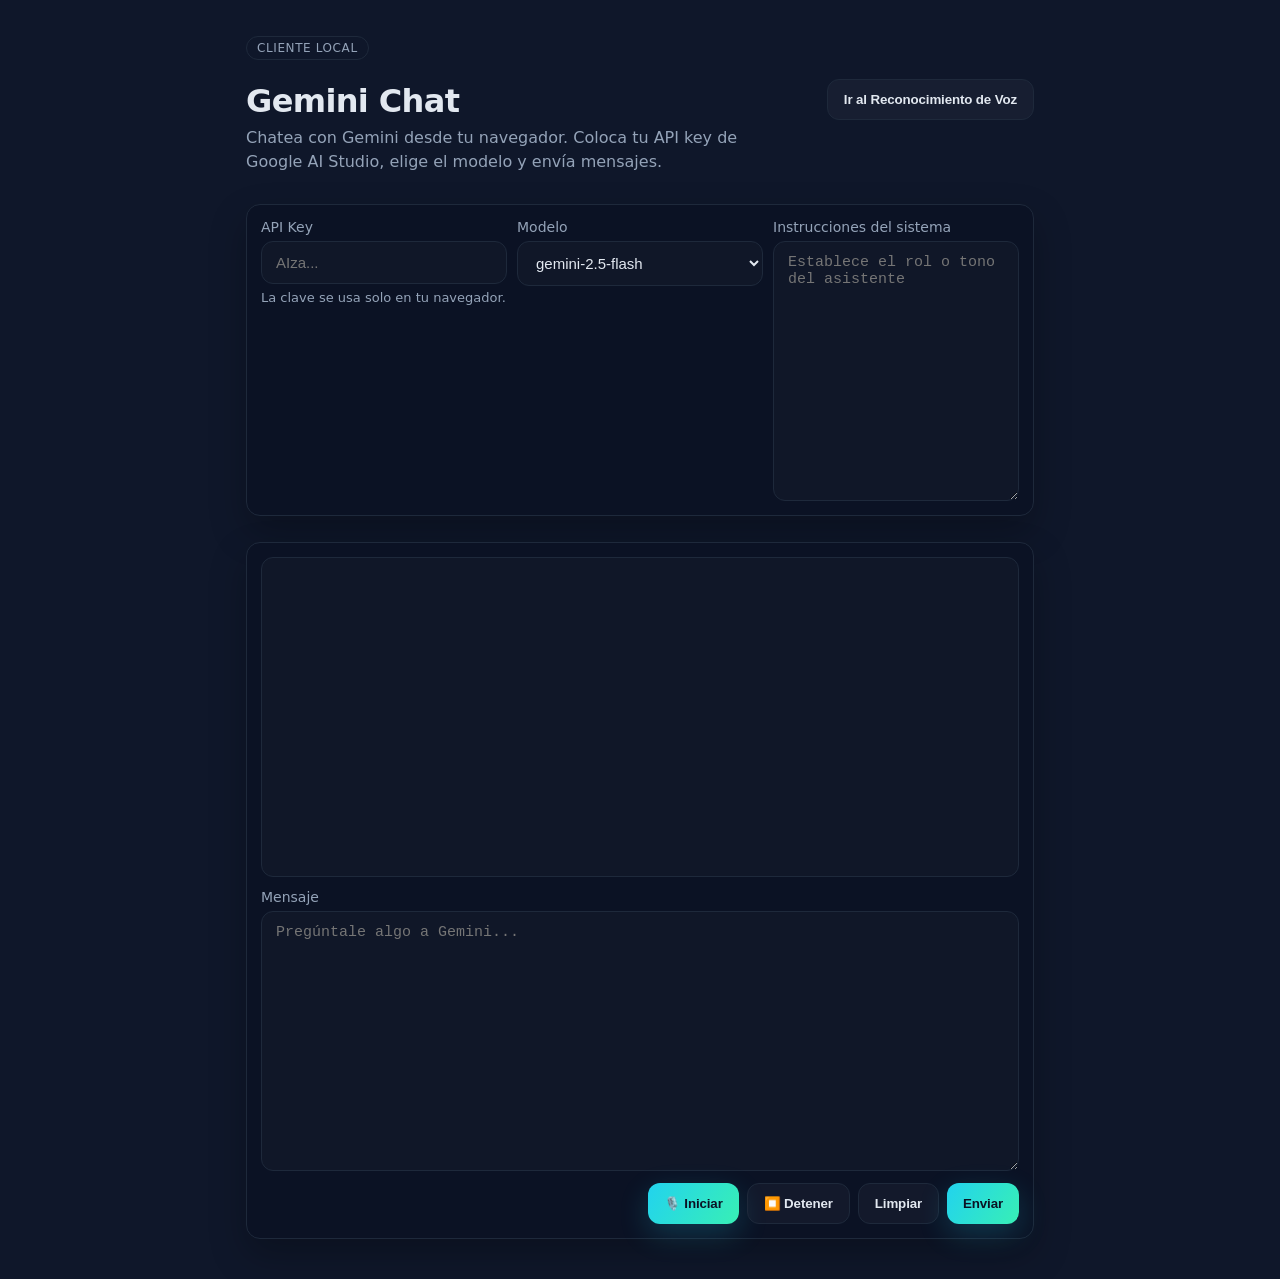
==== chat/index.html @ 1f659e2b "Feature: Gemini Chat AI - Design Changed by AI" ====
<!DOCTYPE html>
<html lang="es">
    <head>
        <meta charset="UTF-8" />
        <meta name="viewport" content="width=device-width, initial-scale=1.0" />
        <title>Gemini Chat</title>
        <link rel="stylesheet" href="../style.css" />
        <link rel="stylesheet" href="style.css" />
    </head>
    <body>
        <main class="page">
            <header class="hero">
                <div style="max-width: 70%">
                    <p class="eyebrow">Cliente local</p>
                    <h1>Gemini Chat</h1>
                    <p class="lede">
                        Chatea con Gemini desde tu navegador. Coloca tu API key
                        de Google AI Studio, elige el modelo y envía mensajes.
                    </p>
                </div>
                <div class="cta">
                    <button
                        type="button"
                        class="ghost"
                        onclick="location.href='../index.html'"
                    >
                        Ir al Reconocimiento de Voz
                    </button>
                </div>
            </header>

            <section class="panel settings" style="align-items: flex-start">
                <div class="field">
                    <label for="apiKey">API Key</label>
                    <input
                        id="apiKey"
                        type="password"
                        placeholder="AIza..."
                        autocomplete="off"
                    />
                    <div class="helper">
                        La clave se usa solo en tu navegador.
                    </div>
                </div>
                <div class="field">
                    <label for="model">Modelo</label>
                    <select id="model">
                        <option value="gemini-2.5-flash">
                            gemini-2.5-flash
                        </option>
                        <option value="gemini-1.5-pro-latest">
                            gemini-1.5-pro-latest
                        </option>
                        <option value="gemini-1.5-flash-latest">
                            gemini-1.5-flash-latest
                        </option>
                    </select>
                </div>
                <div class="field" style="flex-wrap: wrap">
                    <label for="system">Instrucciones del sistema</label>
                    <textarea
                        id="system"
                        rows="2"
                        placeholder="Establece el rol o tono del asistente"
                    ></textarea>
                </div>
            </section>

            <section class="panel chat">
                <div id="chat-log" class="chat-log" aria-live="polite"></div>

                <div class="field">
                    <label for="texto">Mensaje</label>
                    <textarea
                        id="texto"
                        rows="3"
                        placeholder="Pregúntale algo a Gemini..."
                    ></textarea>
                </div>

                <div
                    id="recordingIndicator"
                    class="recording-indicator"
                    aria-live="polite"
                >
                    <span class="recording-dot"></span>
                    <span>Escuchando...</span>
                </div>

                <div class="actions">
                    <div class="status" id="status"></div>
                    <div class="buttons">
                        <button type="button" onclick="iniciarReconocimiento()">
                            🎙️ Iniciar
                        </button>
                        <button
                            type="button"
                            class="ghost"
                            onclick="detenerReconocimiento()"
                        >
                            ⏹️ Detener
                        </button>
                        <button id="clear" class="ghost" type="button">
                            Limpiar
                        </button>
                        <button id="send" type="button">Enviar</button>
                    </div>
                </div>
            </section>
        </main>

        <script src="../main.js"></script>
        <script src="chat.js"></script>
    </body>
</html>
---- style.css ----
* {
    box-sizing: border-box;
}

:root {
    --bg: #0f172a;
    --panel: #0b1224;
    --border: #1e293b;
    --accent: #22d3ee;
    --accent-2: #38efb5;
    --text: #e2e8f0;
    --muted: #94a3b8;
    font-family: 'Segoe UI', system-ui, -apple-system, sans-serif;
}

body {
    margin: 0;
    background: var(--bg);
    color: var(--text);
}

.page {
    max-width: 880px;
    margin: 0 auto;
    padding: 28px 16px 44px;
    display: flex;
    flex-direction: column;
    gap: 14px;
}

.hero {
    display: flex;
    justify-content: space-between;
    gap: 18px;
    align-items: center;
    flex-wrap: wrap;
}

.eyebrow {
    display: inline-flex;
    padding: 4px 10px;
    border: 1px solid var(--border);
    border-radius: 999px;
    color: var(--muted);
    font-size: 12px;
    letter-spacing: 0.05em;
    text-transform: uppercase;
}

h1 {
    margin: 10px 0 6px;
    font-weight: 700;
    letter-spacing: -0.02em;
}

.lede {
    margin: 0;
    color: var(--muted);
    max-width: 640px;
    line-height: 1.5;
}

.panel {
    background: var(--panel);
    border: 1px solid var(--border);
    border-radius: 14px;
    padding: 16px;
    box-shadow: 0 16px 36px rgba(0, 0, 0, 0.25);
}

.panel-header {
    display: flex;
    align-items: center;
    justify-content: space-between;
    gap: 10px;
    flex-wrap: wrap;
    margin-bottom: 10px;
}

.muted-text {
    color: var(--muted);
    font-size: 13px;
}

.controls-panel .button-row {
    justify-content: flex-start;
}

.button-row {
    display: flex;
    gap: 10px;
    margin-top: 10px;
    margin-bottom: 10px;
    flex-wrap: wrap;
}

button {
    border: none;
    cursor: pointer;
    border-radius: 12px;
    padding: 12px 16px;
    font-weight: 700;
    letter-spacing: -0.01em;
    color: #0b1224;
    background: linear-gradient(120deg, var(--accent), var(--accent-2));
    box-shadow: 0 10px 30px rgba(34, 211, 238, 0.2);
    transition: transform 120ms ease, box-shadow 120ms ease;
}

button:hover {
    transform: translateY(-1px);
    box-shadow: 0 16px 34px rgba(34, 211, 238, 0.28);
}

button:disabled {
    opacity: 0.6;
    cursor: not-allowed;
    transform: none;
    box-shadow: none;
}

button.ghost {
    background: rgba(255, 255, 255, 0.03);
    color: var(--text);
    box-shadow: none;
    border: 1px solid var(--border);
}

.cta {
    display: flex;
    gap: 10px;
}

.field {
    display: flex;
    flex-direction: column;
    gap: 6px;
    font-size: 14px;
    color: var(--muted);
}

label {
    color: var(--muted);
    font-size: 14px;
}

textarea {
    width: 100%;
    min-height: 260px;
    padding: 14px;
    border-radius: 12px;
    border: 1px solid var(--border);
    background: rgba(255, 255, 255, 0.02);
    color: var(--text);
    font-size: 16px;
    resize: vertical;
}

textarea:focus {
    outline: 2px solid var(--accent);
    border-color: var(--accent);
}

.secondary {
    justify-content: flex-end;
}

.recording-indicator {
    display: none;
    align-items: center;
    gap: 10px;
    padding: 10px 12px;
    border-radius: 10px;
    border: 1px solid rgba(34, 211, 238, 0.35);
    background: rgba(34, 211, 238, 0.08);
    color: var(--text);
    font-weight: 600;
    font-size: 14px;
}

.recording-indicator.active {
    display: inline-flex;
}

.recording-dot {
    width: 10px;
    height: 10px;
    border-radius: 50%;
    background: var(--accent);
    box-shadow: 0 0 0 0 rgba(34, 211, 238, 0.6);
    animation: pulse 1.4s ease-in-out infinite;
}

@keyframes pulse {
    0% {
        box-shadow: 0 0 0 0 rgba(34, 211, 238, 0.6);
    }
    70% {
        box-shadow: 0 0 0 12px rgba(34, 211, 238, 0);
    }
    100% {
        box-shadow: 0 0 0 0 rgba(34, 211, 238, 0);
    }
}

@media (max-width: 640px) {
    .hero {
        flex-direction: column;
        align-items: flex-start;
    }

    .secondary {
        justify-content: flex-start;
    }
}
---- chat/style.css ----
* {
	box-sizing: border-box;
}

:root {
	--bg: #0f172a;
	--panel: #0b1224;
	--border: #1e293b;
	--accent: #22d3ee;
	--accent-2: #38efb5;
	--text: #e2e8f0;
	--muted: #94a3b8;
	font-family: 'Segoe UI', system-ui, -apple-system, sans-serif;
}

body {
	margin: 0;
	background: var(--bg);
	color: var(--text);
}

.page {
	max-width: 820px;
	margin: 0 auto;
	padding: 24px 16px 40px;
}

.hero {
	margin-bottom: 16px;
}

.eyebrow {
	display: inline-flex;
	padding: 4px 10px;
	border: 1px solid var(--border);
	border-radius: 999px;
	color: var(--muted);
	font-size: 12px;
	letter-spacing: 0.05em;
	text-transform: uppercase;
}

h1 {
	margin: 10px 0 6px;
	font-weight: 700;
	letter-spacing: -0.02em;
}

.lede {
	margin: 0;
	color: var(--muted);
	max-width: 720px;
	line-height: 1.5;
}

.panel {
	background: var(--panel);
	border: 1px solid var(--border);
	border-radius: 14px;
	padding: 14px;
	box-shadow: 0 16px 36px rgba(0, 0, 0, 0.25);
}

.settings {
	display: grid;
	gap: 10px;
	grid-template-columns: repeat(auto-fit, minmax(240px, 1fr));
	align-items: end;
	margin-bottom: 12px;
}

.field {
	display: flex;
	flex-direction: column;
	gap: 6px;
	font-size: 14px;
	color: var(--muted);
}

input,
select,
textarea {
	width: 100%;
	padding: 12px 14px;
	border-radius: 12px;
	border: 1px solid var(--border);
	background: rgba(255, 255, 255, 0.02);
	color: var(--text);
	font-size: 15px;
}

input:focus,
select:focus,
textarea:focus {
	outline: 2px solid var(--accent);
	border-color: var(--accent);
}

.helper {
	font-size: 13px;
	color: var(--muted);
}

.chat {
	display: grid;
	gap: 12px;
}

.chat-log {
	min-height: 320px;
	max-height: 520px;
	overflow-y: auto;
	padding: 12px;
	border: 1px solid var(--border);
	border-radius: 12px;
	background: rgba(255, 255, 255, 0.02);
	display: flex;
	flex-direction: column;
	gap: 10px;
}

.message {
	display: flex;
	gap: 10px;
	align-items: flex-start;
}

.message .tag {
	min-width: 60px;
	text-align: center;
	font-size: 12px;
	padding: 4px 8px;
	border: 1px solid var(--border);
	border-radius: 999px;
	color: var(--muted);
}

.bubble {
	flex: 1;
	padding: 10px 12px;
	border-radius: 12px;
	border: 1px solid var(--border);
	background: rgba(255, 255, 255, 0.02);
	white-space: pre-wrap;
	line-height: 1.45;
}

.message.user .bubble {
	background: rgba(34, 211, 238, 0.08);
	border-color: rgba(34, 211, 238, 0.35);
}

.actions {
	display: flex;
	align-items: center;
	justify-content: space-between;
	gap: 10px;
	flex-wrap: wrap;
}

.buttons {
	display: flex;
	gap: 8px;
}

button {
	border: none;
	cursor: pointer;
	border-radius: 12px;
	padding: 12px 16px;
	font-weight: 700;
	letter-spacing: -0.01em;
	color: #0b1224;
	background: linear-gradient(120deg, var(--accent), var(--accent-2));
	box-shadow: 0 10px 30px rgba(34, 211, 238, 0.2);
	transition: transform 120ms ease, box-shadow 120ms ease;
}

button:hover {
	transform: translateY(-1px);
	box-shadow: 0 16px 34px rgba(34, 211, 238, 0.28);
}

button:disabled {
	opacity: 0.6;
	cursor: not-allowed;
	transform: none;
	box-shadow: none;
}

button.ghost {
	background: rgba(255, 255, 255, 0.03);
	color: var(--text);
	box-shadow: none;
	border: 1px solid var(--border);
}

.status {
	min-height: 20px;
	color: var(--muted);
	font-size: 13px;
}

.recording-indicator {
	display: none;
	align-items: center;
	gap: 10px;
	padding: 10px 12px;
	border-radius: 10px;
	border: 1px solid rgba(34, 211, 238, 0.35);
	background: rgba(34, 211, 238, 0.08);
	color: var(--text);
	font-weight: 600;
	font-size: 14px;
}

.recording-indicator.active {
	display: inline-flex;
}

.recording-dot {
	width: 10px;
	height: 10px;
	border-radius: 50%;
	background: var(--accent);
	box-shadow: 0 0 0 0 rgba(34, 211, 238, 0.6);
	animation: pulse 1.4s ease-in-out infinite;
}

@keyframes pulse {
	0% {
		box-shadow: 0 0 0 0 rgba(34, 211, 238, 0.6);
	}
	70% {
		box-shadow: 0 0 0 12px rgba(34, 211, 238, 0);
	}
	100% {
		box-shadow: 0 0 0 0 rgba(34, 211, 238, 0);
	}
}

@media (max-width: 640px) {
	.chat-log {
		min-height: 240px;
	}

	.buttons {
		width: 100%;
		justify-content: flex-end;
	}
}
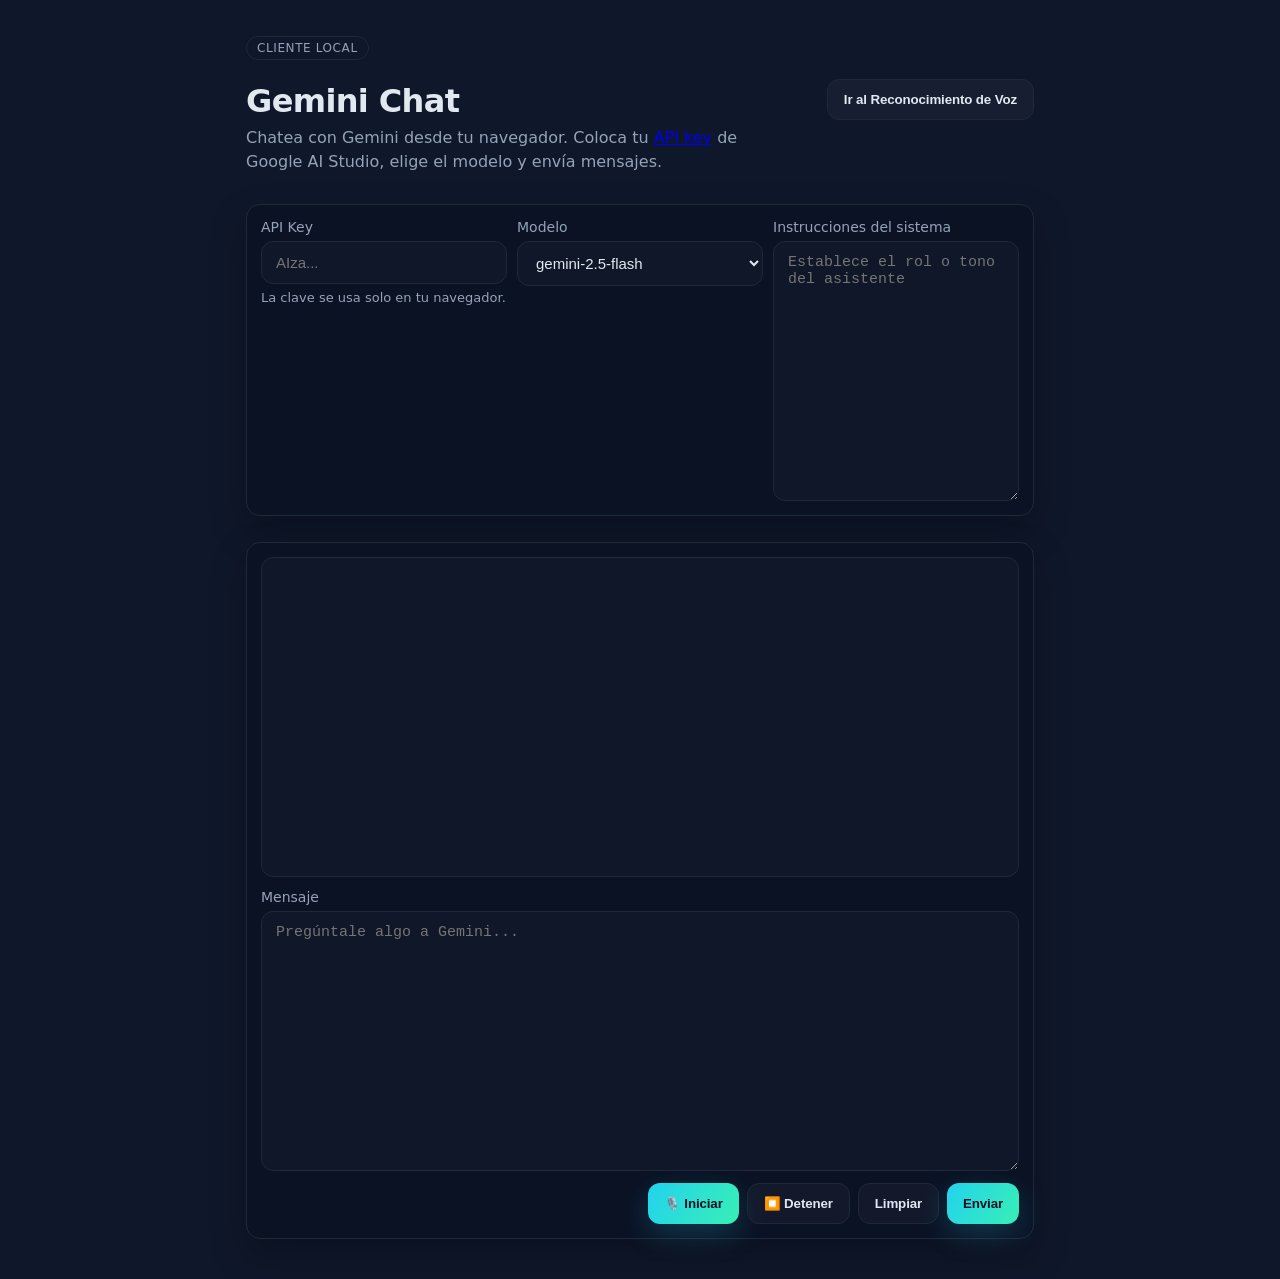
==== commit 0dd733b5: "Chore: Api Key link" ====
--- a/chat/index.html
+++ b/chat/index.html
@@ -14,7 +14,12 @@
                     <p class="eyebrow">Cliente local</p>
                     <h1>Gemini Chat</h1>
                     <p class="lede">
-                        Chatea con Gemini desde tu navegador. Coloca tu API key
+                        Chatea con Gemini desde tu navegador. Coloca tu
+                        <a
+                            href="https://aistudio.google.com/app/api-keys"
+                            target="_blank"
+                            >API key</a
+                        >
                         de Google AI Studio, elige el modelo y envía mensajes.
                     </p>
                 </div>
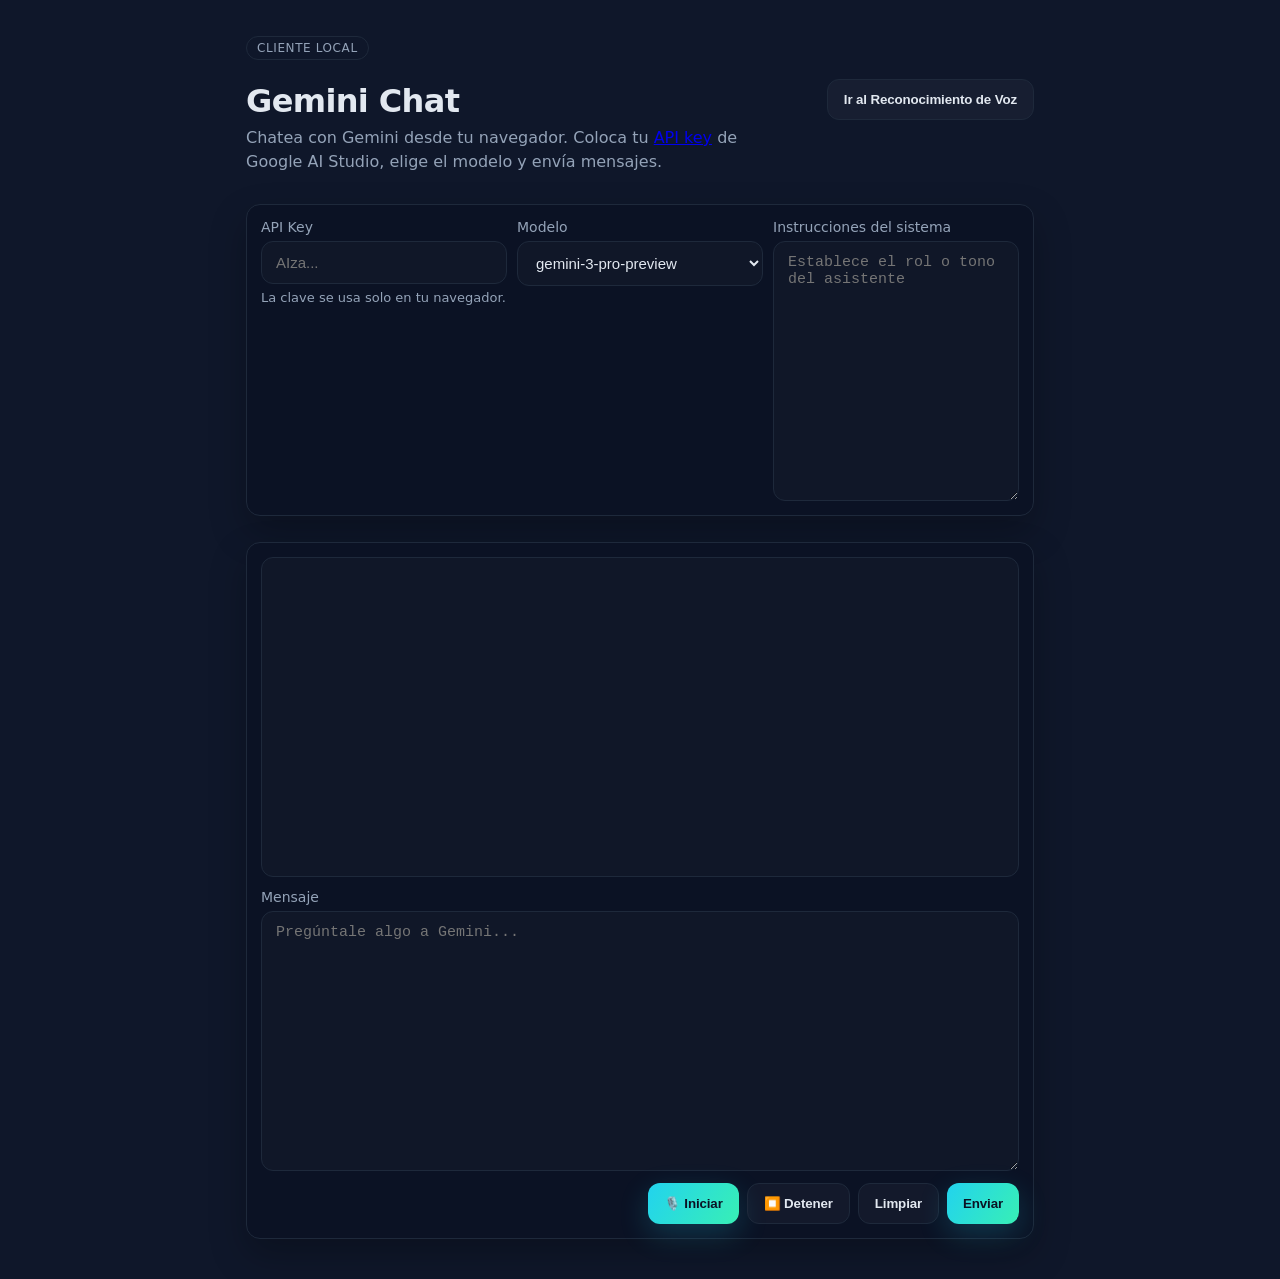
==== commit 52ad0954: "Chore: Updated Gemini models names" ====
--- a/chat/index.html
+++ b/chat/index.html
@@ -50,14 +50,25 @@
                 <div class="field">
                     <label for="model">Modelo</label>
                     <select id="model">
+                        <option value="gemini-3-pro-preview">
+                            gemini-3-pro-preview
+                        </option>
+                        <option value="gemini-3-flash-preview">
+                            gemini-3-flash-preview
+                        </option>
                         <option value="gemini-2.5-flash">
                             gemini-2.5-flash
                         </option>
-                        <option value="gemini-1.5-pro-latest">
-                            gemini-1.5-pro-latest
+                        <option value="gemini-2.5-flash-lite">
+                            gemini-2.5-flash-lite
                         </option>
-                        <option value="gemini-1.5-flash-latest">
-                            gemini-1.5-flash-latest
+                        <option value="gemini-2.5-pro">gemini-2.5-pro</option>
+                        <span class="helper">Modelos anteriores</span>
+                        <option value="gemini-2.0-flash">
+                            gemini-2.0-flash
+                        </option>
+                        <option value="gemini-2.0-flash-lite">
+                            gemini-2.0-flash-lite
                         </option>
                     </select>
                 </div>
